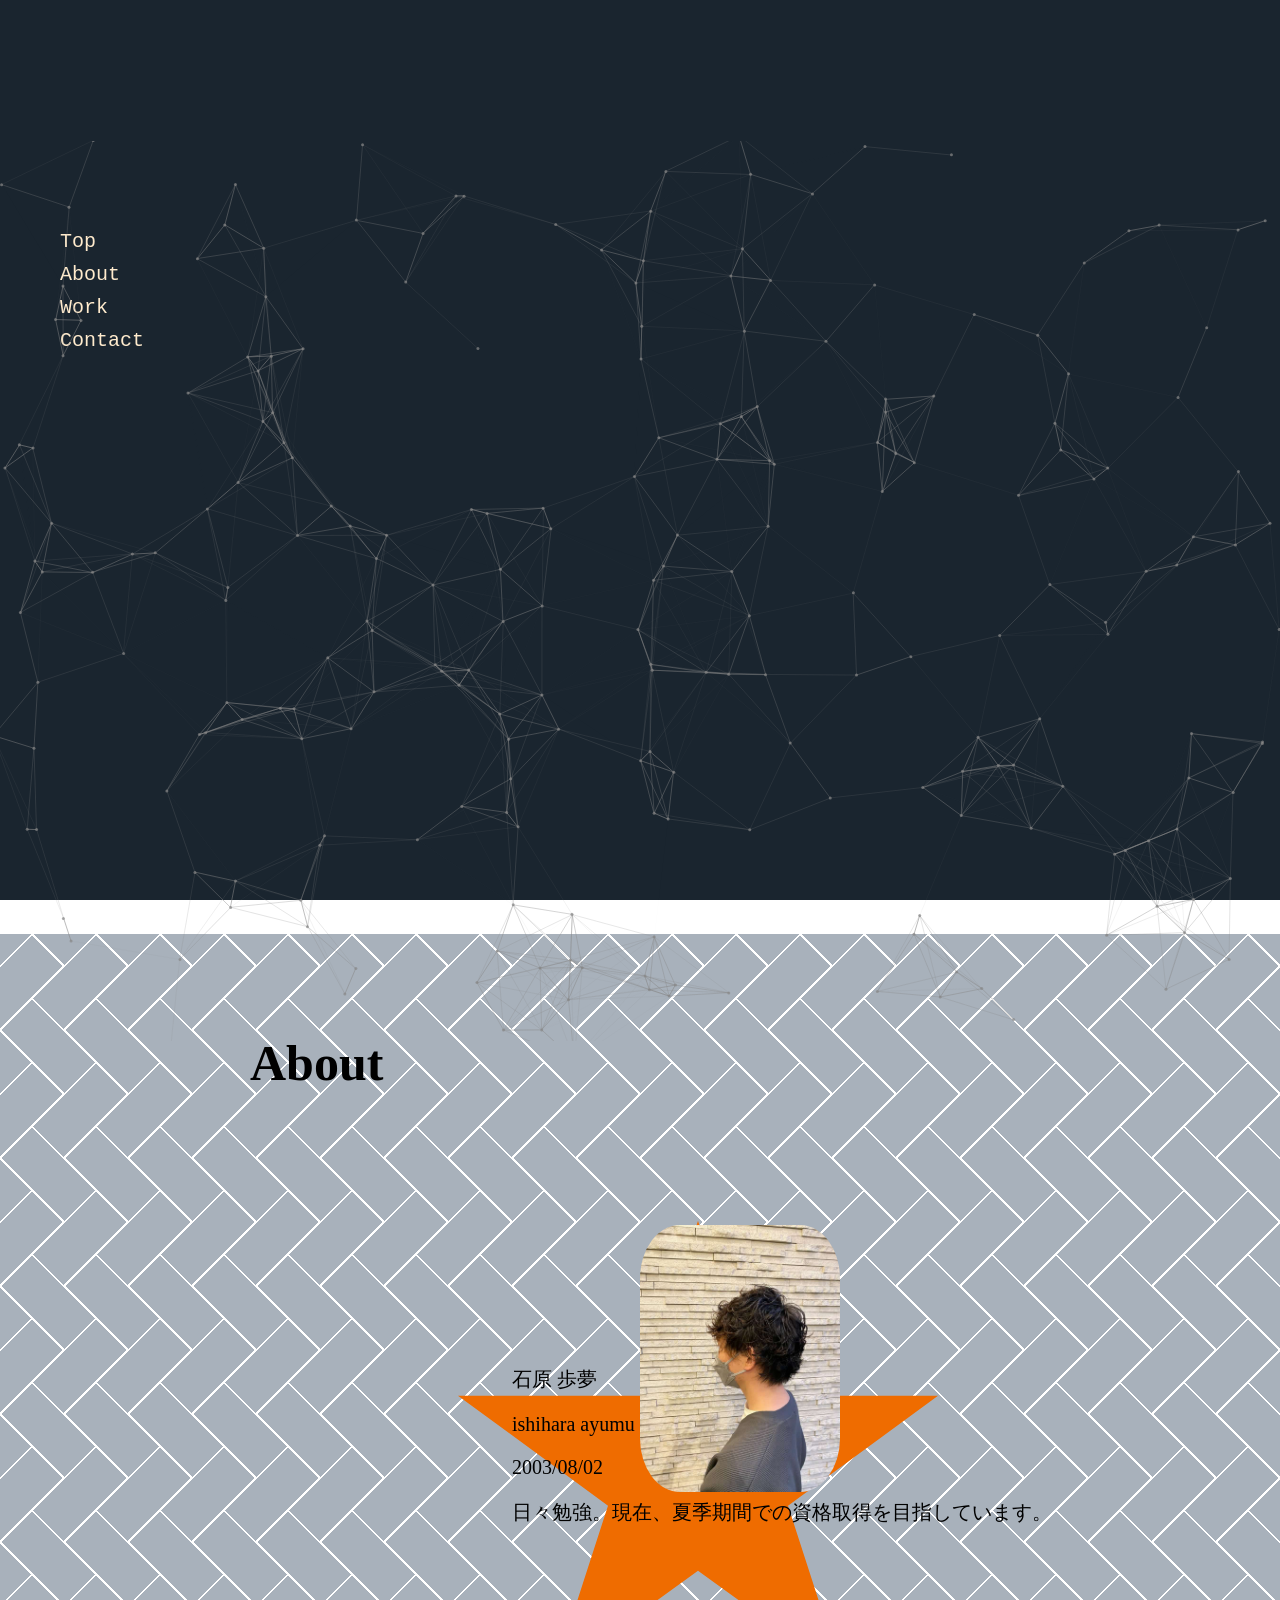
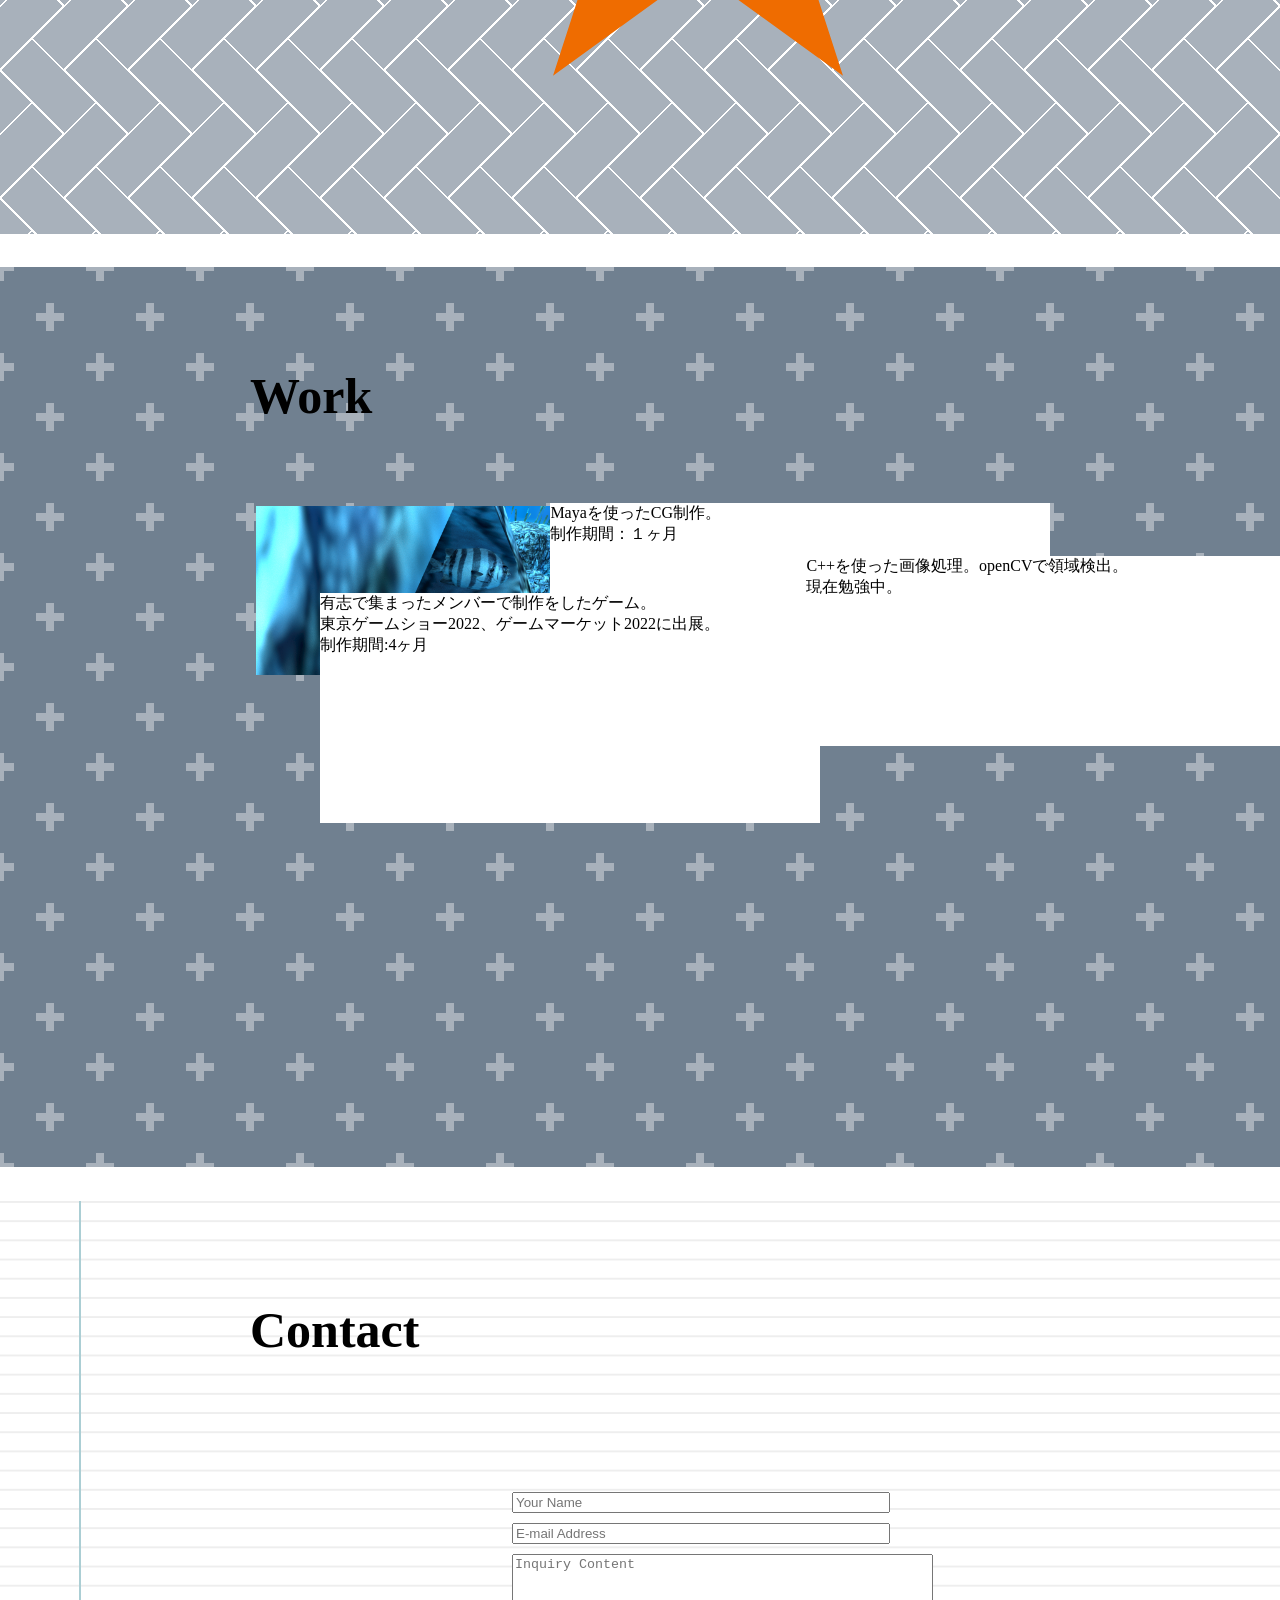
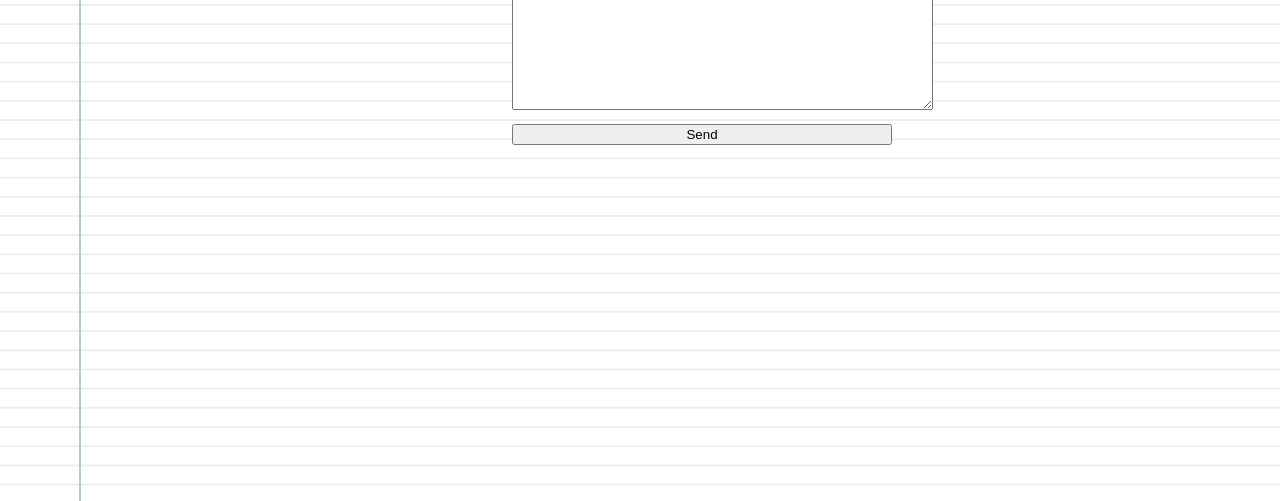
==== index.html @ 07c05c94 "new new" ====
<!DOCTYPE html>
<html lang="ja">
<head>
    <meta charset="UTF-8">
    <meta http-equiv="X-UA-Compatible" content="IE=edge">
    <meta name="viewport" content="width=device-width, initial-scale=1.0">
    <link rel="stylesheet" href="portfolio.css">
    <title>portfolio</title>
</head>
<header>
    <!-- <img src ="imgfile/titlelogo.png" width="300" > -->
    <nav id = menulist>
      <ul style = "display: block;">
        <li><a href="#Top">Top</a></li>
        <li><a href="#About">About</a></li>
        <li><a href="#Work">Work</a></li>
        <li><a href="#Contact">Contact</a></li>
      </ul>
    </nav>
  </header>
<body>
  <div id="particle-canvas" id="Top">
      <img src ="imgfile/logo.png" width="700" >
   </div>
  <div class="slide2 slide" id="About">
    <h1>About</h1>
    <img src ="imgfile/me.JPG" alt="a">
    <div class="container">
      <div class="star"></div>
    </div>
    <p>石原 歩夢</p>
    <p>ishihara ayumu</p>
    <p>2003/08/02</p>
    <p>日々勉強。現在、夏季期間での資格取得を目指しています。</p>
  </div>
  <div class="slide3 slide" id="Work">
    <h1>Work</h1>
    <img src ="imgfile/mama.png" width="300px">
    <div id = text1><p>Mayaを使ったCG制作。<br>制作期間：１ヶ月</div>
    <img src ="imgfile/prog.png" width="300px">
    <div id = text2><p>C++を使った画像処理。openCVで領域検出。<br>現在勉強中。</p></div>
    <img src ="imgfile/shoji.png" width="300px">
    <div id = text3><p>有志で集まったメンバーで制作をしたゲーム。<br>東京ゲームショー2022、ゲームマーケット2022に出展。<br>制作期間:4ヶ月</p></div>
   </div>
  <div class="slide1 slide" id="Contact">
     <h1>Contact</h1>
     <form>
     <div>
      <input type="text" name="onamae" id="onamae" placeholder="Your Name"required>
    </div>
    <div>
      <input type="email" name="email" id="email" placeholder="E-mail Address">
    </div>
    <div>
      <textarea name="contacttext" id="contacttext" cols="50" rows="10" placeholder="Inquiry Content"></textarea>
    </div>
    <button type="submit">Send</button>
  </form>
  </div>
    <script src="portfolio.js"></script>
</body>
</html>
---- portfolio.css ----
html,
body {
     margin: 0;
     padding: 0; 
     max-width: 100%;
  width: 100%;
  height: 100%;
  margin: 0;
  padding: 0;
  }
  
  .slide {
    height: 100vh;
   }
   .slide1 {
     background-color: #fff; 
     background-image: linear-gradient(90deg, transparent 79px, #abced4 79px, #abced4 81px, transparent 81px),
     linear-gradient(#eee .1em, transparent .1em);
     background-size: 100% 1.2em;
   }
   .slide2 {
     background:
       linear-gradient(135deg, #A8B1BB 22px, #ffffff 22px, #ffffff 24px, transparent 24px, transparent 67px, #ffffff 67px, #ffffff 69px, transparent 69px),
       linear-gradient(225deg, #A8B1BB 22px, #ffffff 22px, #ffffff 24px, transparent 24px, transparent 67px, #ffffff 67px, #ffffff 69px, transparent 69px)0 64px;
     background-color:#A8B1BB;
     background-size: 64px 128px
   }
   .slide3 {
     background: radial-gradient(circle, transparent 20%, slategray 20%, slategray 80%, transparent 80%, transparent),
       radial-gradient(circle, transparent 20%, slategray 20%, slategray 80%, transparent 80%, transparent) 50px 50px,
       linear-gradient(#A8B1BB 8px, transparent 8px) 0 -4px,
       linear-gradient(90deg, #A8B1BB 8px, transparent 8px) -4px 0;
     background-color: slategray;
     background-size:100px 100px, 100px 100px, 50px 50px, 50px 50px;
   }
   .fix-it {
      background-attachment: fixed;
   }
   #Top img{
     z-index: 1000;
     position: absolute;
     display: block;
     margin: auto;
     padding: 20%;
     text-align: center;
   }
#menulist ul{
    z-index: 10;
    display:none;
    position:absolute;
    position:fixed;
    font-family: "Courier New", Courier, AXIS Std,monospace, Arial, serif,ãƒ’ãƒ©ã‚®ãƒŽè§’ã‚´ Pro W3, Hiragino Kaku Gothic Pro, ãƒ¡ã‚¤ãƒªã‚ª, Meiryo, Osaka, ï¼­ï¼³ ï¼°ã‚´ã‚·ãƒƒã‚¯, MS PGothic;
    top:200px;
    left:10px;
    list-style:none;
    border:0;
    outline:0;
    font-size: 20px;
}

#menulist li{
    margin:10px;
}
#menulist li a{
    color: blanchedalmond;
    text-decoration: none;
}
#menulist li a:hover{
    color: #ef482d;
}

h1{
    max-width: 100%;
    position: relative;
    left: 250px;
    top: 100px;
    font-size: 50px;
}

#About p{
    
    position: relative;
    z-index: 3;
    left: 40vw;
    top: -50vh;
    font-size: 20px;
    font-weight: light;
}
.star {
    position: relative;
    z-index: 1;
    left: 35vw;
    top: -100px;
	width: 500px;
	height: 500px;
	background: #EF6C00;
	clip-path: polygon(50% 5%, 61% 40%, 98% 40%, 68% 62%, 79% 96%, 50% 75%, 21% 96%, 32% 62%, 2% 40%, 39% 40%);
}
#About img{
    z-index: 2;
    width: 200px;
    height: auto;
    border-radius: 20%;
    position: relative;
    left: 50vw;
    top: 200px;
}
#onamae{
    position: relative;
    width: 370px;
    left: 40vw;
    top: 200px;
}
#email{
    position: relative;
    width: 370px;
    left: 40vw;
    top: 210px;
}
#contacttext{
    position: relative;
    left: 40vw;
    top: 220px;
}
#Contact button{
    position: relative;
    width: 380px;
    left: 40vw;
    top: 230px;
}
/* *{
    outline: 2px red solid;
} */

#Work :nth-child(2){
    position: absolute;
    left: 20vw;
    top: 234vh;
}
#Work :nth-child(2n):hover{
    transform:scale(1.2,1.2);
}
#Work :nth-child(3){
    position: relative;
    left: 43vw;
    top: 144px;
    width: 500px;
    height: 170px;
    background-color: white;
}
#Work :nth-child(4){
    position: relative;
    left: 40vw;
    top: 20vh;
}
#Work :nth-child(5){
    position: relative;
    left: 63vw;
    top: -1vh;
    width: 500px;
    height: 190px;
    background-color: white;
}
#Work :nth-child(6){
    position: relative;
    left: 60vw;
    top: 3vh;
}
#Work :nth-child(7){
    position: relative;
    left: 25vw;
    top: -22vh;
    width: 500px;
    height: 230px;
    background-color: white;
}

#particle-canvas {
    width: 100%;
    height: 100%;
  }
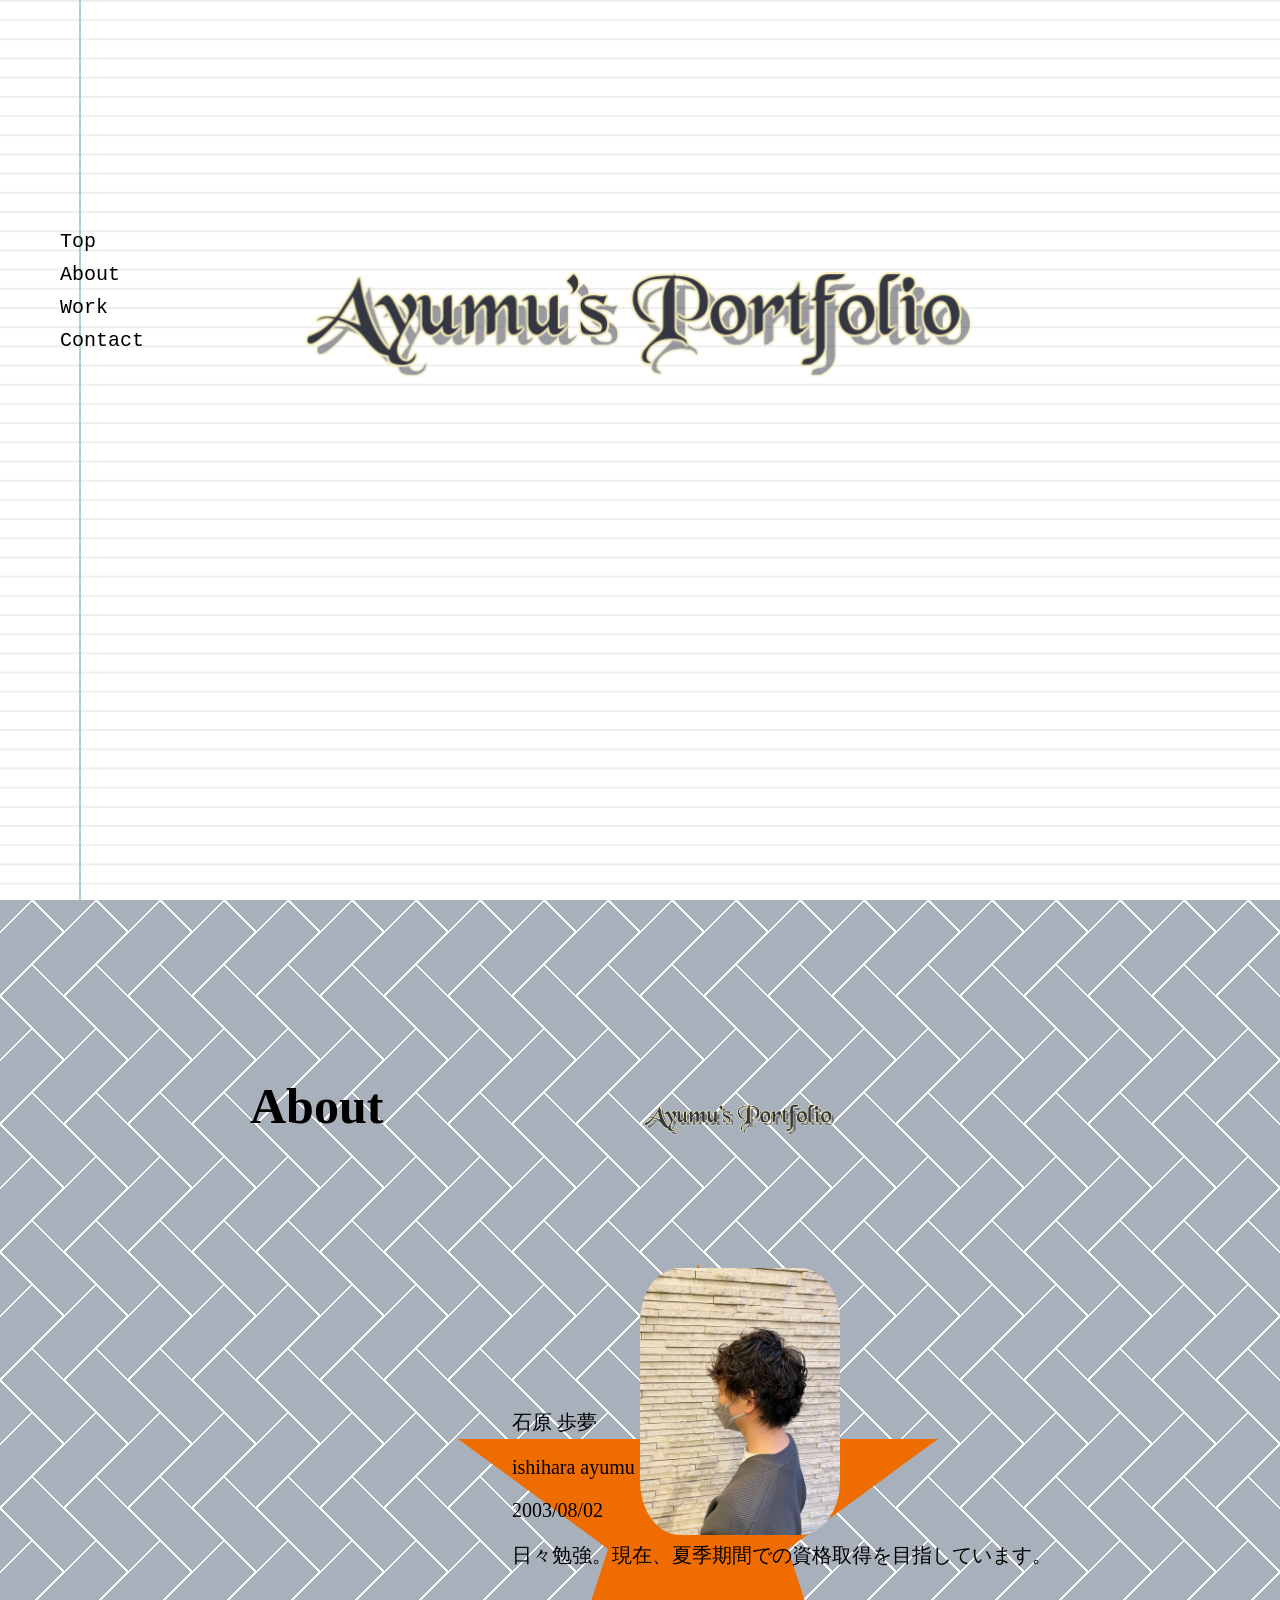
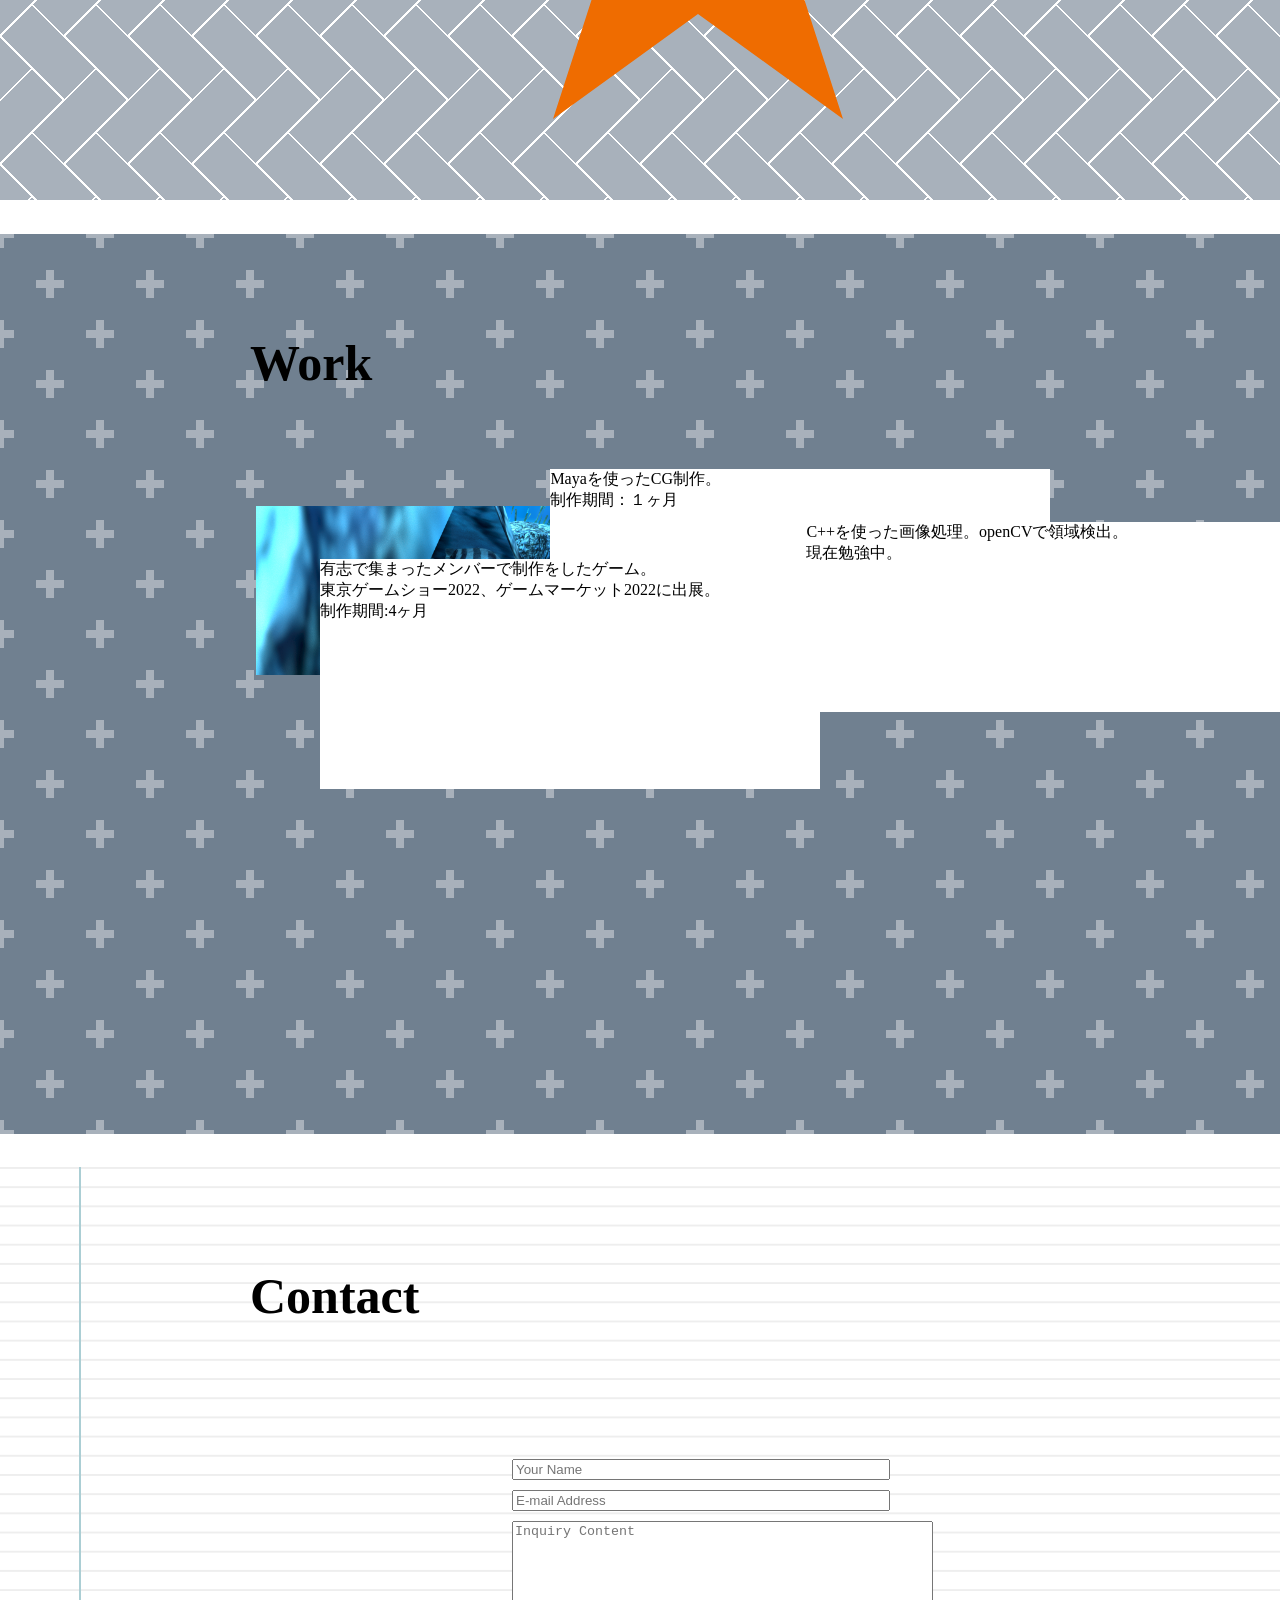
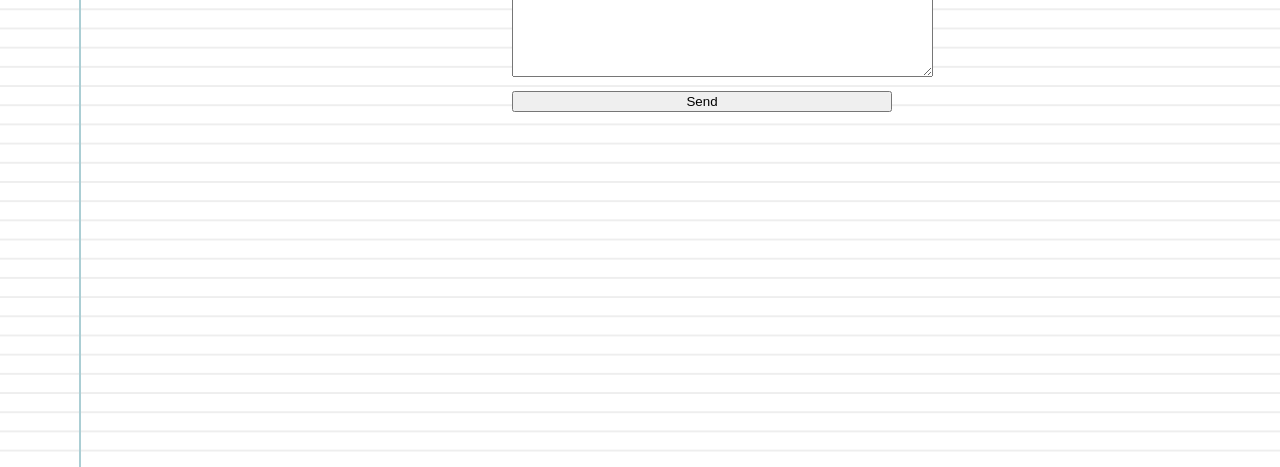
==== commit d9086edb: "new" ====
--- a/index.html
+++ b/index.html
@@ -19,10 +19,11 @@
     </nav>
   </header>
 <body>
-  <div id="particle-canvas" id="Top">
+  <div class="slide1 slide" id="Top">
       <img src ="imgfile/logo.png" width="700" >
    </div>
   <div class="slide2 slide" id="About">
+    <img src ="imgfile/logo.png" width="700" >
     <h1>About</h1>
     <img src ="imgfile/me.JPG" alt="a">
     <div class="container">
--- a/portfolio.css
+++ b/portfolio.css
@@ -38,7 +38,7 @@
    }
    #Top img{
      z-index: 1000;
-     position: absolute;
+     position: relative;
      display: block;
      margin: auto;
      padding: 20%;
@@ -62,7 +62,7 @@
     margin:10px;
 }
 #menulist li a{
-    color: blanchedalmond;
+    color: black;
     text-decoration: none;
 }
 #menulist li a:hover{
@@ -174,8 +174,3 @@
     height: 230px;
     background-color: white;
 }
-
-#particle-canvas {
-    width: 100%;
-    height: 100%;
-  }
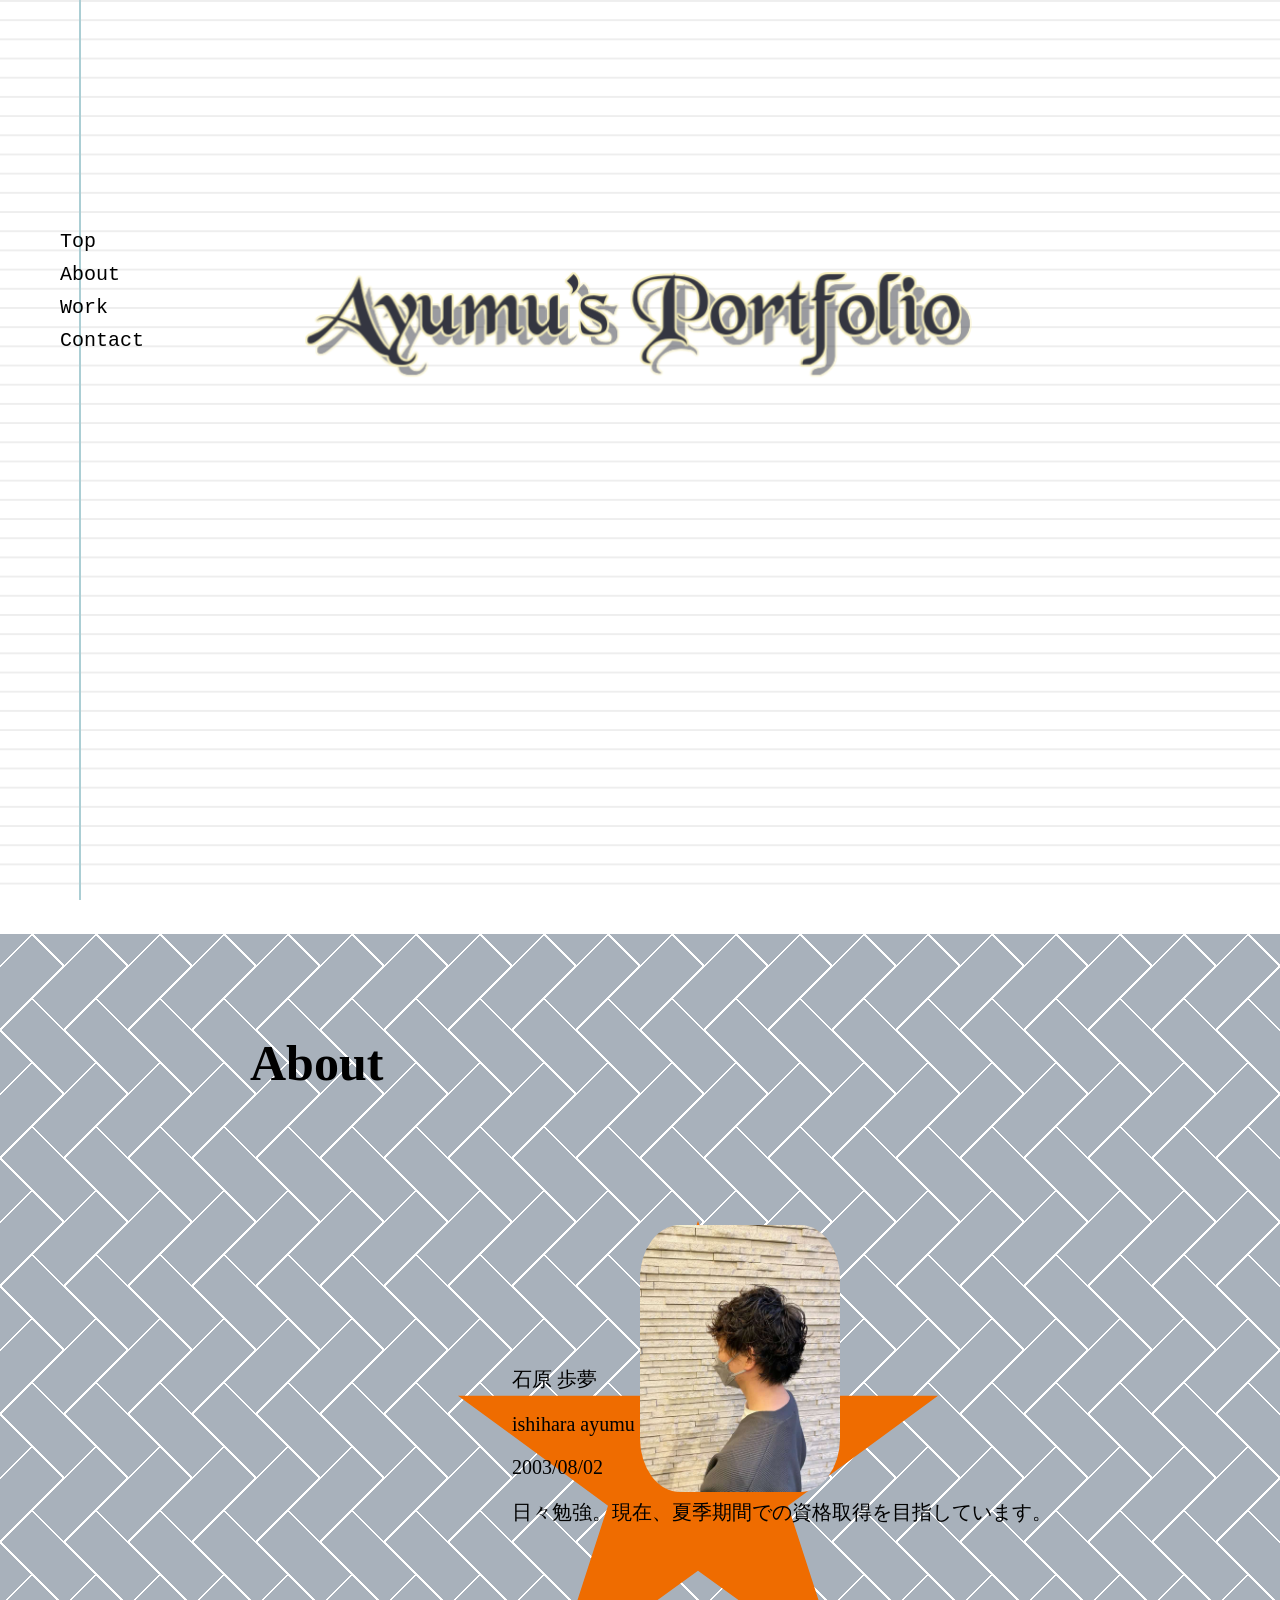
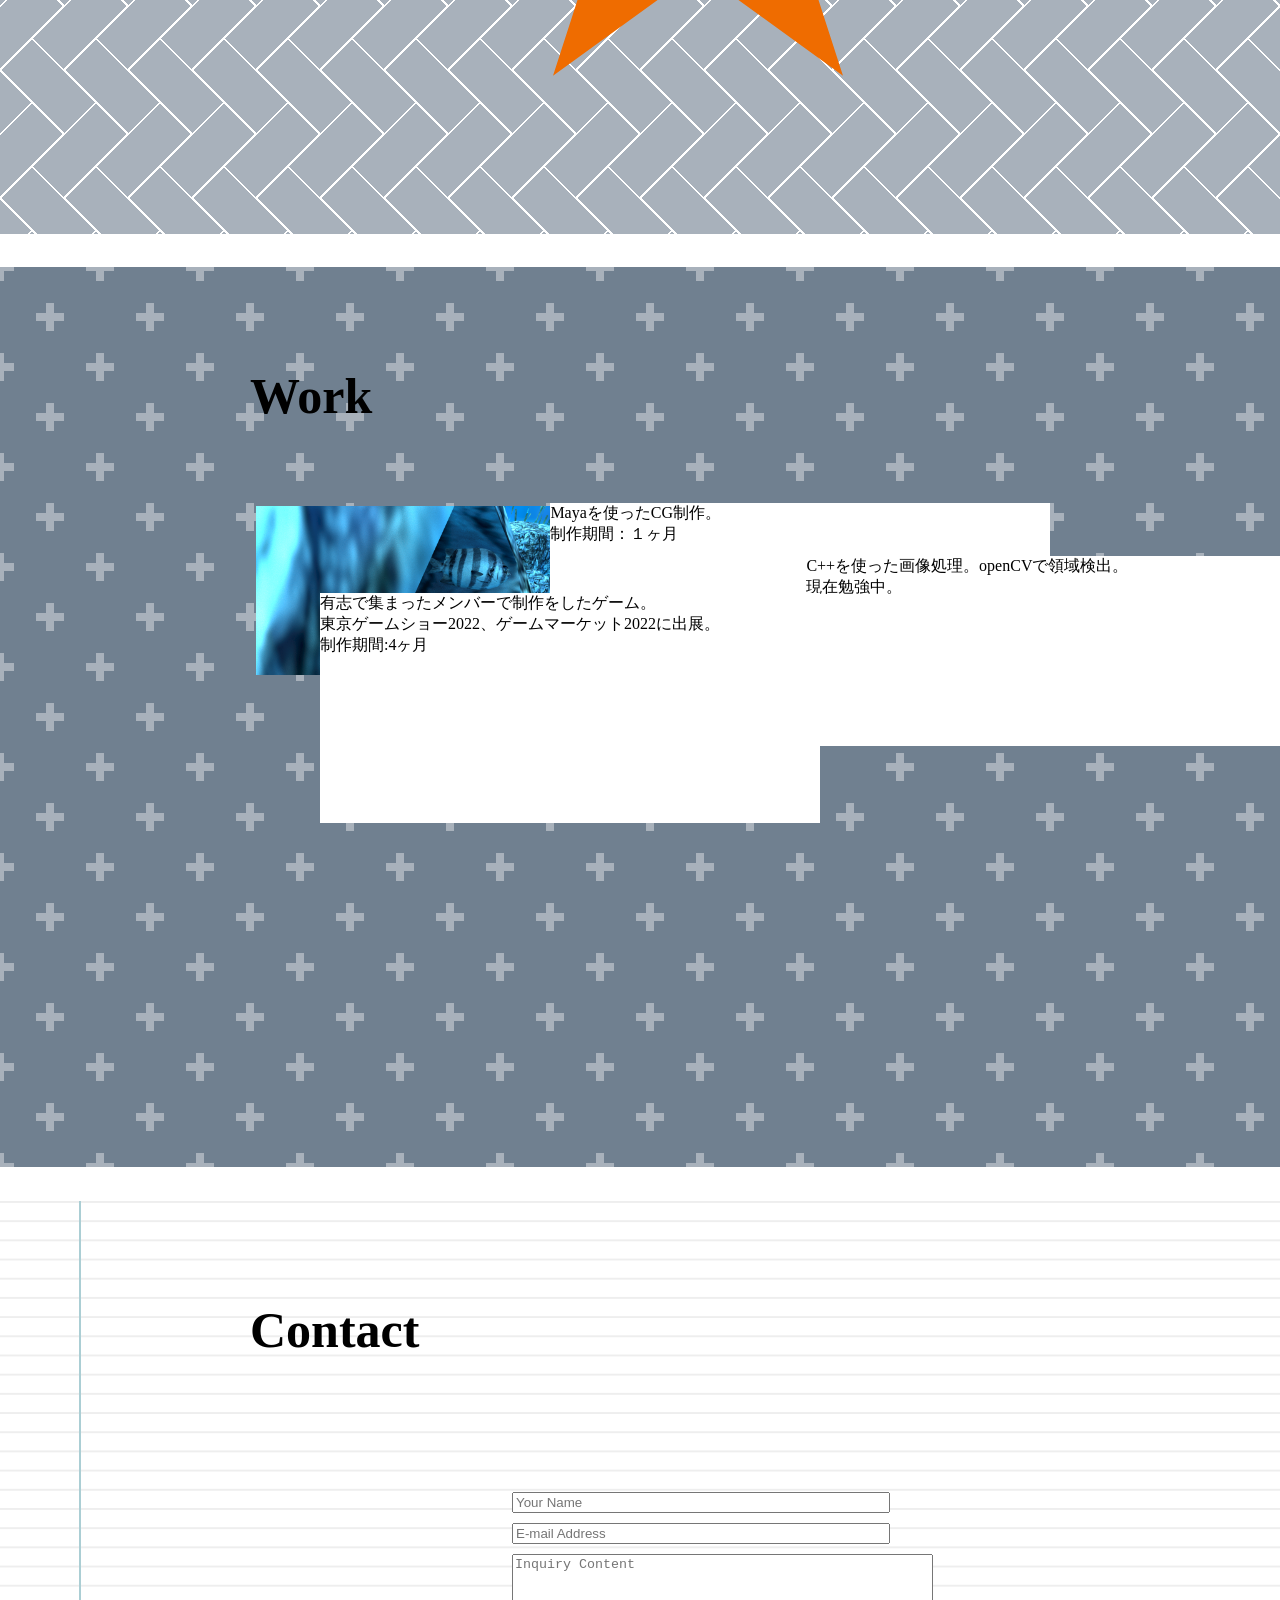
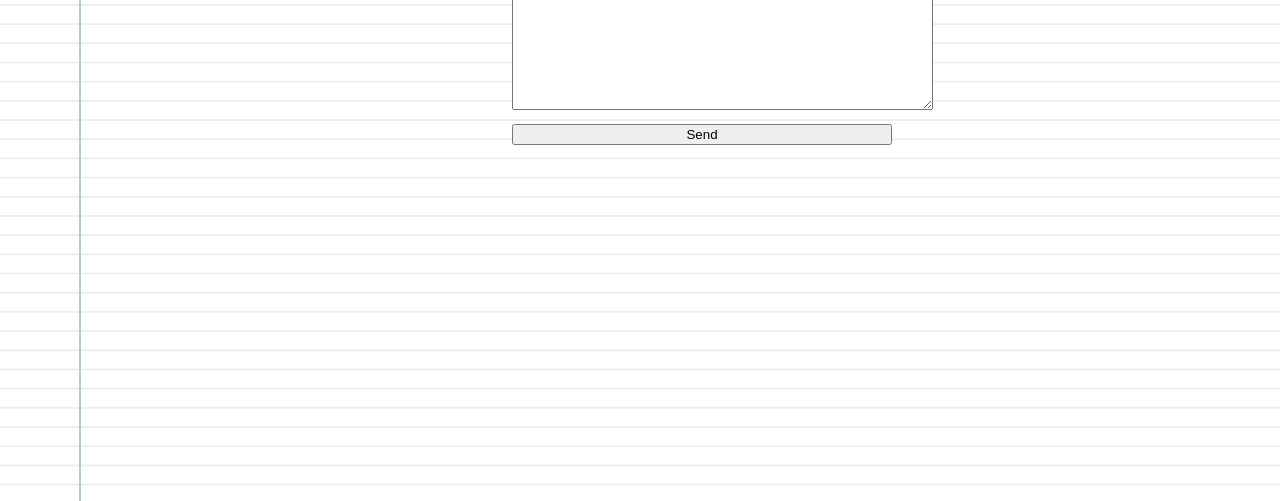
==== commit d171f9a9: "logo" ====
--- a/index.html
+++ b/index.html
@@ -23,7 +23,6 @@
       <img src ="imgfile/logo.png" width="700" >
    </div>
   <div class="slide2 slide" id="About">
-    <img src ="imgfile/logo.png" width="700" >
     <h1>About</h1>
     <img src ="imgfile/me.JPG" alt="a">
     <div class="container">
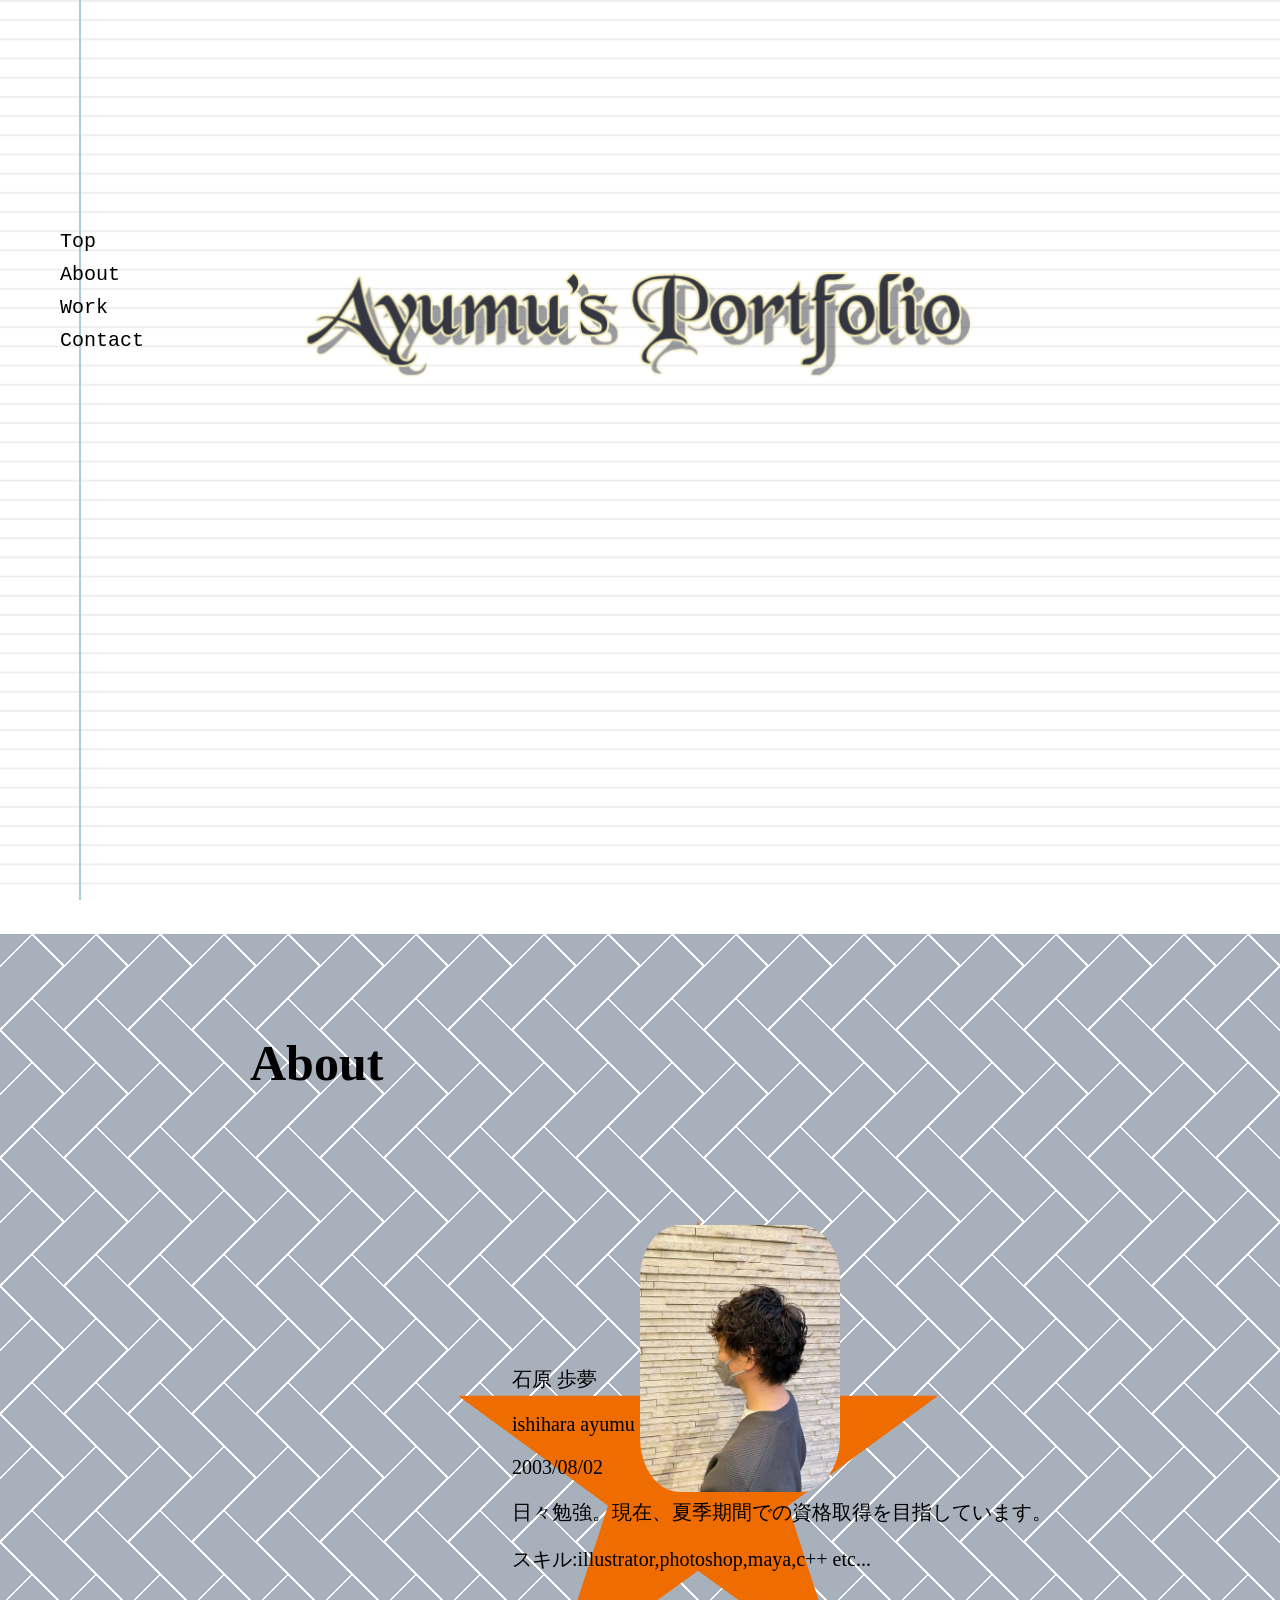
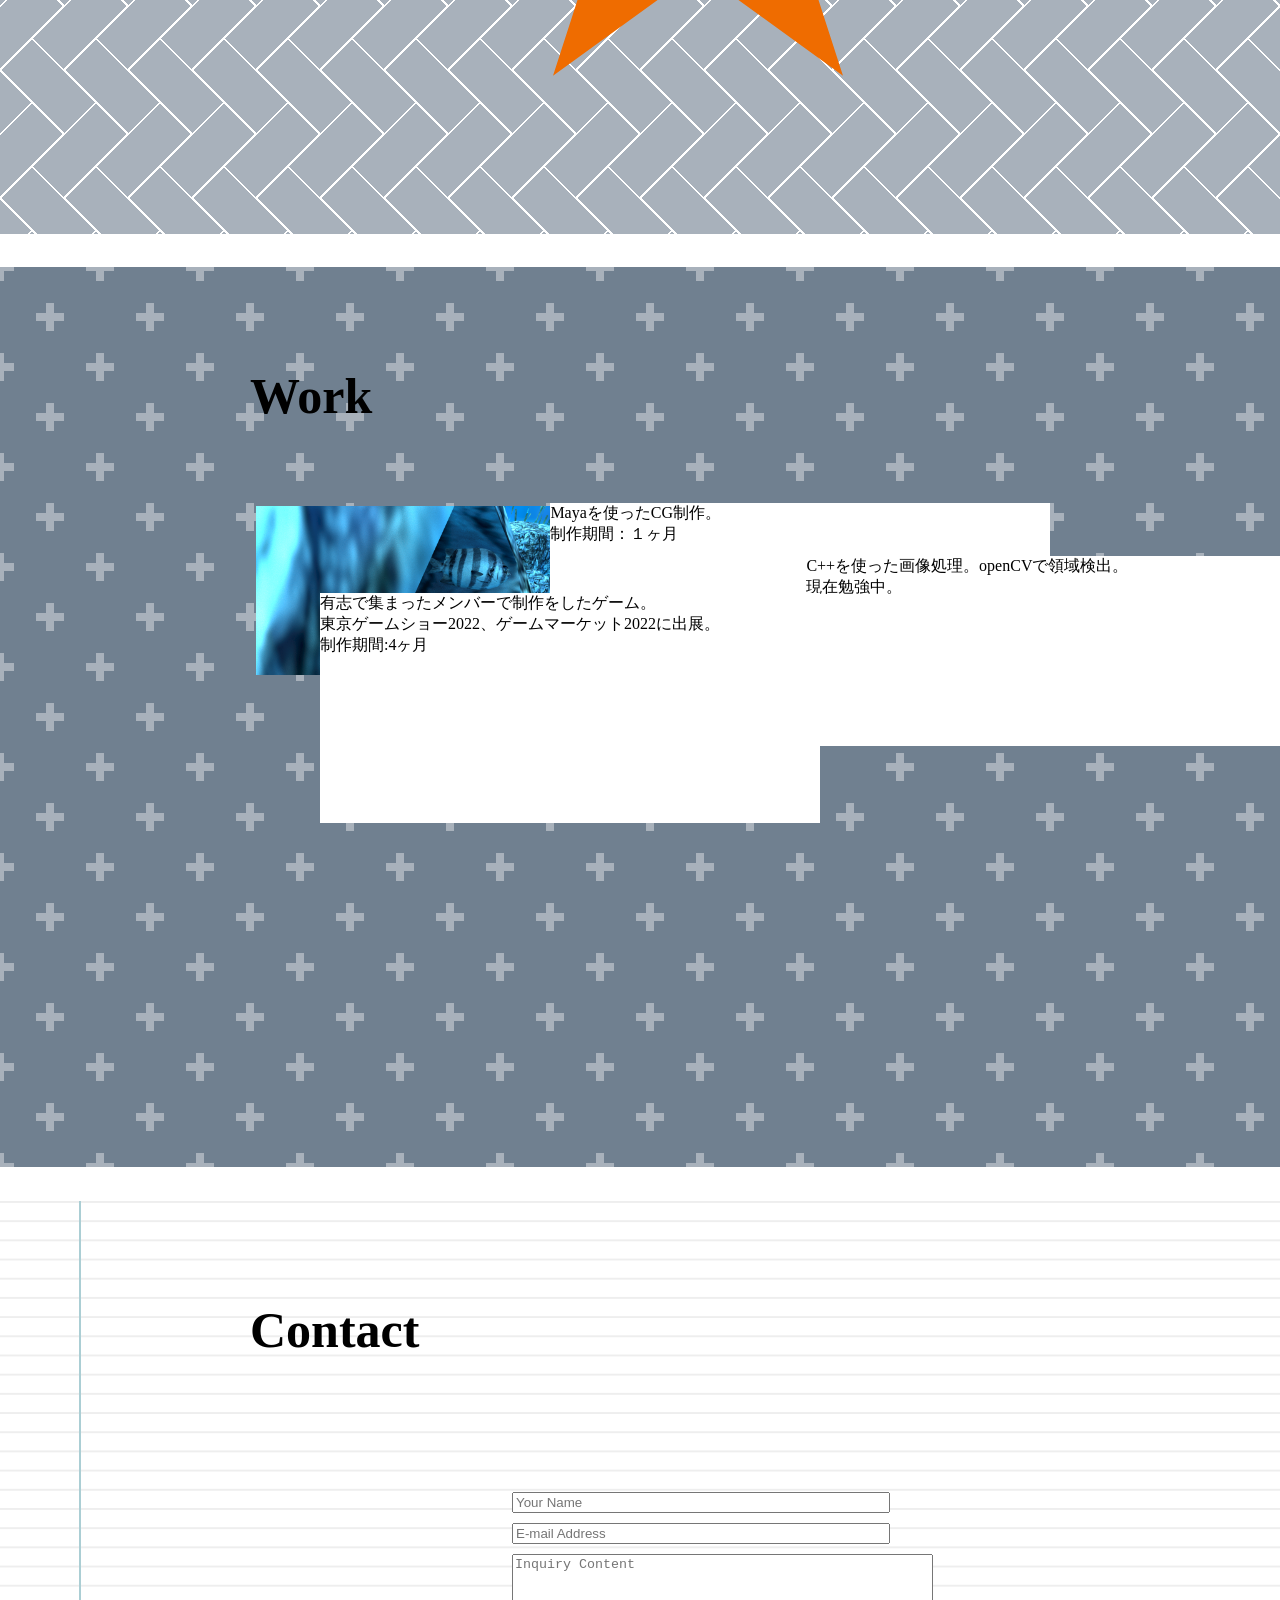
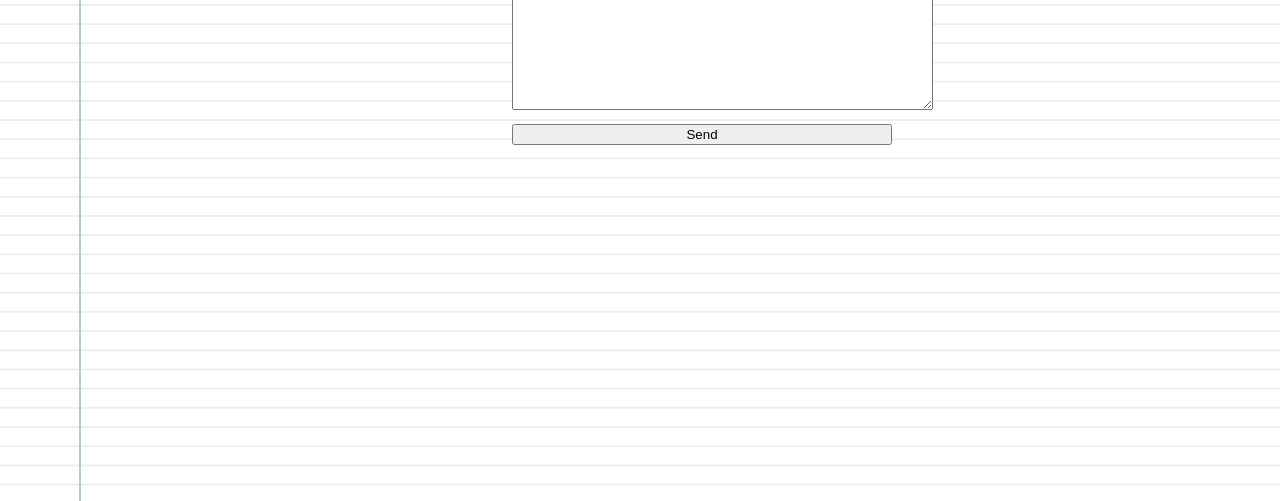
==== commit c4946e54: "Update index.html" ====
--- a/index.html
+++ b/index.html
@@ -32,6 +32,7 @@
     <p>ishihara ayumu</p>
     <p>2003/08/02</p>
     <p>日々勉強。現在、夏季期間での資格取得を目指しています。</p>
+    <p>スキル:illustrator,photoshop,maya,c++ etc...</p>
   </div>
   <div class="slide3 slide" id="Work">
     <h1>Work</h1>
